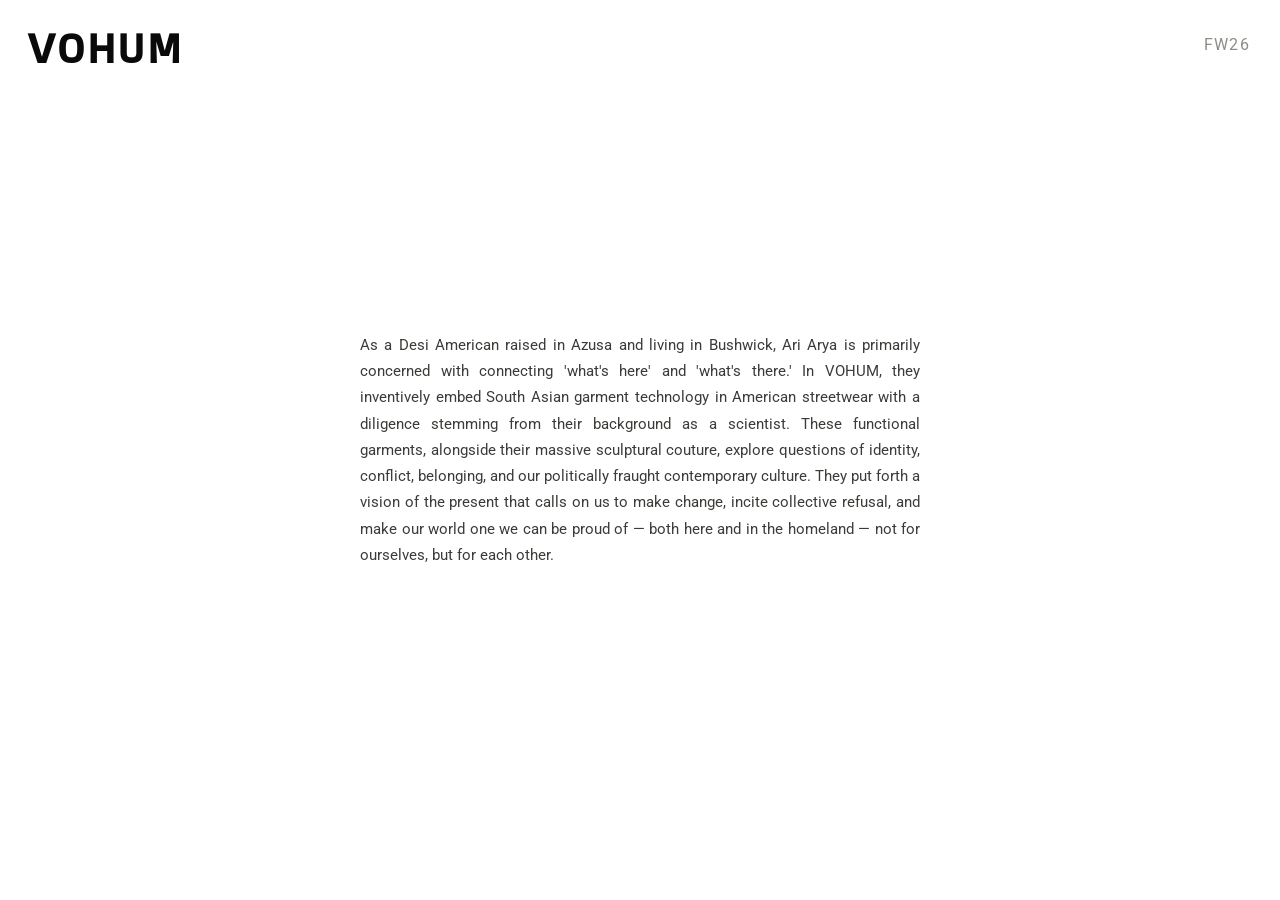
==== about.html @ 5b2bcfde "website  content" ====
<!doctype html>
<html lang="en">
  <head>
    <meta charset="UTF-8" />
    <meta name="viewport" content="width=device-width, initial-scale=1.0" />
    <title>VOHUM</title>
    <link rel="preconnect" href="https://fonts.googleapis.com" />
    <link rel="preconnect" href="https://fonts.gstatic.com" crossorigin />
    <link
      rel="preload"
      as="style"
      href="https://fonts.googleapis.com/css2?family=Doppio+One&family=Roboto:wght@300;400;500;700;900&display=block"
    />
    <link
      href="https://fonts.googleapis.com/css2?family=Doppio+One&family=Roboto:wght@300;400;500;700;900&display=block"
      rel="stylesheet"
    />
    <link rel="stylesheet" href="css/style.css" />
    <link
      rel="icon"
      href="data:image/svg+xml,%3Csvg xmlns='http://www.w3.org/2000/svg' viewBox='0 0 100 100'%3E%3Crect width='100' height='100' fill='%230a0a0a'/%3E%3Ctext x='50' y='68' font-family='Roboto, Arial, sans-serif' font-size='60' font-weight='900' fill='%23f7f6f3' text-anchor='middle'%3EV%3C/text%3E%3C/svg%3E"
    />
    <style>
      body {
        background: #ffffff;
      }
      .about-view {
        min-height: 100vh;
        display: flex;
        align-items: center;
        justify-content: center;
        padding: 40px;
      }
      .about-wrap {
        max-width: 560px;
        text-align: left;
      }
      .about-wrap h2 {
        margin: 0 0 24px;
        font-size: clamp(20px, 4vw, 28px);
        font-weight: 900;
        letter-spacing: 0.1em;
        text-transform: uppercase;
      }
      .about-wrap p {
        margin: 0;
        font-size: 15px;
        line-height: 1.75;
        color: var(--c-grey-dark);
        text-align: justify;
      }
    </style>
  </head>
  <body>
    <header class="site-header">
      <h1 class="site-title">VOHUM</h1>
      <div class="header-controls">
        <a class="menu-btn" id="menuBtn" href="index.html">FW26</a>
      </div>
    </header>

    <main class="about-view">
      <div class="about-wrap">
        <p id="aboutText"></p>
      </div>
    </main>

    <script src="js/data.js"></script>
    <script>
      document.getElementById("aboutText").textContent =
        (window.VOHUM && VOHUM.ABOUT_TEXT) || "";
    </script>
  </body>
</html>
---- css/style.css ----
:root {
  --c-black: #0a0a0a;
  --c-white: #f7f6f3;
  --c-grey: #8f8c86;
  --c-grey-dark: #3d3b38;
  --c-grey-light: #d9d6cf;
  --c-orange: #892b1f;

  --font-ui: "Roboto", -apple-system, BlinkMacSystemFont, sans-serif;
  --font-title: "Doppio One", -apple-system, BlinkMacSystemFont, sans-serif;
}

* { box-sizing: border-box; }

html, body {
  margin: 0;
  padding: 0;
}

body {
  background: var(--c-white);
  color: var(--c-black);
  font-family: var(--font-ui);
  overflow-x: hidden;
  -webkit-font-smoothing: antialiased;
}

body.modal-open { overflow: hidden; }

button { font-family: inherit; }

img { max-width: 100%; }

/* ---------- Header ---------- */

.site-header {
  position: fixed;
  inset: 0 0 auto 0;
  z-index: 50;
  display: flex;
  justify-content: space-between;
  align-items: flex-start;
  padding: clamp(16px, 3vw, 28px);
  pointer-events: none;
}

.site-title {
  margin: 0;
  font-family: var(--font-title);
  font-size: clamp(26px, 6vw, 40px);
  font-weight: 700;
  letter-spacing: 0.07em;
  line-height: 1;
  pointer-events: auto;
}

.header-controls {
  display: flex;
  align-items: center;
  gap: clamp(10px, 2vw, 18px);
  pointer-events: auto;
}

.view-toggle {
  display: flex;
  gap: 8px;
  background: none;
  border: none;
  padding: 0;
  cursor: pointer;
}

.toggle-option {
  display: flex;
  align-items: center;
  padding: 8px 3px;
  background: none;
  border: none;
  color: var(--c-grey);
  cursor: pointer;
  transition: color 0.2s ease;
}

.toggle-option svg { fill: currentColor; width: 22px; height: 22px; }

.toggle-option.active { color: var(--c-black); }
.toggle-option:hover { color: var(--c-orange); }
/* .active and :hover carry equal specificity, so when both apply at once
   (e.g. a touch device "sticking" :hover after the tap that set .active)
   the one declared later in the file wins — :hover was winning, showing
   orange on the just-selected icon instead of black. This one's more
   specific than either alone, so active always wins over a stuck hover. */
.toggle-option.active:hover { color: var(--c-black); }

.menu-btn {
  background: none;
  border: none;
  font-size: 16px;
  letter-spacing: 0.08em;
  text-transform: uppercase;
  text-decoration: none;
  color: var(--c-grey);
  cursor: pointer;
  padding: 7px 2px;
}

.menu-btn:hover { color: var(--c-orange); }

/* ---------- Views ---------- */

.view { display: none; }
.view.active { display: block; }

.spatial-view {
  padding-top: clamp(96px, 15vw, 140px);
}

.spatial-canvas {
  position: relative;
  width: 100%;
  max-width: 1600px;
  margin: 0 auto;
  min-height: clamp(950px, 135vh, 1500px);
  /* Clip here so an edge-positioned, zoomed-in look (--img-scale > 1,
     which widens its box — see .spatial-item) can never push past the
     viewport edge and trigger the iOS drift bug described above. */
  overflow-x: hidden;
}

.grid-view {
  padding-top: clamp(96px, 15vw, 140px);
  padding-bottom: 60px;
  max-width: 1020px;
  margin: 0 auto;
  /* A scaled-up look (--img-scale > 1) overflows its grid cell via plain
     content transform (see .grid-item .item-image) — clip here so that
     can never push the page wider than the viewport and trigger the iOS
     drift bug described on .spatial-canvas above. */
  overflow-x: hidden;
}

.grid-canvas {
  display: grid;
  grid-template-columns: repeat(4, 1fr);
  gap: clamp(14px, 2.4vw, 30px);
  padding: 0 clamp(16px, 3vw, 32px);
}

@media (max-width: 900px) {
  .grid-canvas { grid-template-columns: repeat(3, 1fr); }
}

@media (max-width: 620px) {
  .grid-canvas { grid-template-columns: repeat(2, 1fr); gap: 12px; }
}

@media (max-width: 480px) {
  /* Two columns reads too cramped on phones — one look per row instead.
     A flex column (not a grid row-track) so each item takes exactly the
     vertical space its own rendered size needs — a scaled-up look pushes
     the next item further down, rather than every row being forced to
     the same height with visually uneven gaps between differently-sized
     looks. */
  .grid-canvas {
    display: flex;
    flex-direction: column;
    align-items: center;
    max-width: 320px;
    margin: 0 auto;
    gap: 28px;
  }

  /* For the flex column above to actually space items by their real
     rendered height, each item's own BOX needs to grow with --img-scale
     (same idea as .spatial-item) instead of just visually overflowing it
     via transform — a transform-only overflow doesn't push flex
     siblings apart. */
  .grid-item { width: min(calc(100vw - 40px), calc(100% * max(1, var(--img-scale, 1)))); }
  .grid-item .item-image { transform: scale(min(1, var(--img-scale, 1))); }
  .grid-item.is-hovering .item-image,
  .grid-item .item-hit:focus-visible .item-image {
    transform: scale(calc(1.015 * min(1, var(--img-scale, 1))));
  }
}

/* ---------- Shared item chrome ---------- */

.item-hit {
  display: block;
  width: 100%;
  background: none;
  border: none;
  padding: 0;
  cursor: default;
  text-align: left;
  position: relative;
  z-index: 3;
}

/* Pointer only shows over the item once the alpha hit-test (main.js)
   confirms the cursor is over real pixels, not transparent padding. */
.spatial-item.is-hovering .item-hit,
.grid-item.is-hovering .item-hit,
.item-hit:focus-visible {
  cursor: pointer;
}

.item-image {
  width: 100%;
  display: block;
  aspect-ratio: 3 / 4;
  object-fit: contain;
  background: transparent;
  transform: scale(var(--img-scale, 1));
  transition: transform 0.3s ease, filter 0.3s ease;
}

/* ---------- Grid view items ---------- */

.grid-item .item-image {
  filter: grayscale(0.2) saturate(var(--img-saturation, 1));
}
.grid-item.is-hovering .item-image,
.grid-item .item-hit:focus-visible .item-image {
  filter: grayscale(0) saturate(var(--img-saturation, 1));
  transform: scale(calc(1.015 * var(--img-scale, 1)));
}

/* ---------- Spatial view items ---------- */

.spatial-item {
  position: absolute;
  left: var(--left);
  top: var(--top);
  /* Grows past the base size for any look tuned above 1x, so the zoomed
     content (object-fit:contain, unscaled beyond 1x here — see override
     below) has room and is never pushed out of frame near the viewport
     edge. Grid view doesn't have this risk, so it keeps plain content
     scaling above (uniform cell size). */
  width: calc(clamp(112px, 19vw, 230px) * max(1, var(--img-scale, 1)));
  transform: translate(-50%, -50%) scale(var(--scale));
}

.spatial-item .item-image {
  filter: drop-shadow(0 14px 20px rgba(10, 10, 10, 0.28)) saturate(var(--img-saturation, 1));
  transform: scale(min(1, var(--img-scale, 1)));
}

.spatial-item.is-hovering .item-image,
.spatial-item .item-hit:focus-visible .item-image {
  transform: scale(calc(1.03 * min(1, var(--img-scale, 1))));
}

/* ---------- Sphere layout (FX 02) ---------- */

.spatial-view { position: relative; }

.sphere-stage {
  position: fixed;
  inset: 0;
  z-index: 5;
  overflow: hidden;
  cursor: grab;
}

.sphere-stage.dragging { cursor: grabbing; }

.spatial-item.in-sphere {
  position: static;
  left: auto;
  top: auto;
  transform: none;
}

/* In the sphere, the item's own bounding box (item-hit) sits on top of
   the true background over its transparent padding too — without this,
   that padding would show the browser's plain default arrow instead of
   the drag cursor the empty space around it has. Only an actual solid
   pixel (is-hovering, alpha-gated in main.js) should read as selectable. */
.spatial-item.in-sphere .item-hit { cursor: grab; }
.spatial-item.in-sphere.is-hovering .item-hit,
.spatial-item.in-sphere .item-hit:focus-visible {
  cursor: pointer;
}

.spatial-item.in-sphere.is-hovering .item-image,
.spatial-item.in-sphere .item-hit:focus-visible .item-image {
  transform: scale(calc(1.4 * min(1, var(--img-scale, 1))));
}

.ghost-layer {
  position: absolute;
  inset: 0;
  pointer-events: none;
  will-change: transform;
}

/* Opacity of the far/near ghost layers = VOHUM.TUNING.MIN_DARKNESS /
   MAX_DARKNESS, pushed into these custom properties at startup. */
.ghost-far { z-index: 1; opacity: var(--ghost-far-opacity, 0.3); }
.ghost-near { z-index: 2; opacity: var(--ghost-near-opacity, 0.55); }

.ghost-canvas {
  display: block;
  width: 100%;
  height: 100%;
  /* The canvas is drawn small (one pixel per character cell, ~4-10px)
     then CSS-stretched to fill the item — without this, the browser's
     default smooth/bilinear upscaling blurs every character edge into
     mush. Nearest-neighbor scaling keeps them crisp. */
  image-rendering: -webkit-optimize-contrast;
  image-rendering: -moz-crisp-edges;
  image-rendering: pixelated;
  animation-name: ghostGlitch;
  animation-duration: var(--glitch-dur, 7s);
  animation-delay: var(--glitch-delay, 0s);
  animation-iteration-count: infinite;
  animation-timing-function: steps(1, end);
}

/* VOHUM.TUNING.GLITCH_FREQUENCY: 0 — main.js flags the item, this stops
   the animation outright rather than computing an infinite duration. */
.spatial-item.no-glitch .ghost-canvas { animation: none; }

@keyframes ghostGlitch {
  0%, 88%, 100% { clip-path: inset(0 0 0 0); transform: translateX(0); filter: none; }
  89% { clip-path: inset(8% 0 62% 0); transform: translateX(6px); }
  90% { clip-path: inset(55% 0 15% 0); transform: translateX(-6px); filter: hue-rotate(25deg); }
  91% { clip-path: inset(20% 0 44% 0); transform: translateX(4px); }
  92% { clip-path: inset(0 0 0 0); transform: translateX(0); filter: none; }
}

/* ---------- FX switcher (spatial view only) ---------- */

.fx-switcher {
  position: fixed;
  left: 18px;
  bottom: 18px;
  z-index: 60;
  display: flex;
  align-items: center;
  gap: 10px;
}

.fx-label {
  font-size: 9px;
  letter-spacing: 0.14em;
  color: var(--c-grey);
  margin-right: 2px;
}

.fx-btn {
  font-size: 10px;
  letter-spacing: 0.04em;
  background: none;
  border: none;
  color: var(--c-grey);
  padding: 3px 2px;
  cursor: pointer;
}

.fx-btn.active { color: var(--c-black); }
.fx-btn:hover { color: var(--c-orange); }

/* ---------- Modals ---------- */

.modal-overlay {
  position: fixed;
  inset: 0;
  background: rgba(10, 10, 10, 0.84);
  display: flex;
  align-items: center;
  justify-content: center;
  padding: 20px;
  z-index: 200;
  opacity: 0;
  pointer-events: none;
  transition: opacity 0.25s ease;
}

.modal-overlay.open { opacity: 1; pointer-events: auto; }

.modal {
  background: var(--c-white);
  width: 100%;
  max-width: 620px;
  max-height: 92vh;
  overflow: hidden;
  position: relative;
  padding: clamp(22px, 4vw, 44px);
  display: flex;
  flex-direction: column;
  align-items: center;
  gap: 20px;
}

.modal-image-wrap {
  /* Bound width by a HEIGHT budget (viewport minus modal chrome), not just
     by the modal's own max-width, so the 3:4 image's implied height can
     never push the modal past the viewport and force a scrollbar. */
  width: min(100%, calc((100vh - 200px) * 3 / 4));
  margin: 0 auto;
  position: relative;
}

.modal-image-wrap img {
  width: 100%;
  display: block;
  aspect-ratio: 3 / 4;
  object-fit: contain;
  background: transparent;
}

.modal-nav {
  position: absolute;
  top: 50%;
  transform: translateY(-50%);
  border: none;
  background: none;
  color: var(--c-black);
  font-size: 26px;
  line-height: 1;
  padding: 4px 8px;
  cursor: pointer;
  z-index: 2;
}

.modal-nav:hover { color: var(--c-orange); }
.modal-nav-prev { left: -6px; }
.modal-nav-next { right: -6px; }

.modal-dots {
  display: flex;
  justify-content: center;
  gap: 12px;
  margin-top: 10px;
}

.modal-dot {
  font-size: 22px;
  line-height: 1;
  border: none;
  background: none;
  color: var(--c-grey-light);
  padding: 4px;
  cursor: pointer;
}

.modal-dot::before { content: "\2022"; }
.modal-dot.active { color: var(--c-black); }

.modal-info {
  display: flex;
  flex-direction: column;
  align-items: center;
  text-align: center;
  gap: 10px;
}

.modal-info p {
  margin: 0;
  color: var(--c-grey-dark);
  line-height: 1.65;
  font-size: 14px;
}

.sold-out-note {
  color: var(--c-grey) !important;
  font-weight: 400;
  letter-spacing: 0.06em;
  text-transform: uppercase;
  font-size: 11px !important;
}

.modal-close {
  position: absolute;
  top: 14px;
  right: 14px;
  border: none;
  background: none;
  font-size: 26px;
  line-height: 1;
  padding: 4px 8px;
  cursor: pointer;
  color: var(--c-black);
  /* Without this, .modal-image-wrap (a later sibling, so it paints on
     top by default) can visually and functionally cover this corner on
     narrow/mobile modals where the image spans close to full width —
     the tap lands on the image, not the button underneath it. */
  z-index: 3;
}

.modal-close:hover { color: var(--c-orange); }

/* ---------- Small screens ---------- */

@media (max-width: 620px) {
  /* This width only actually governs FX01 (Orbit) — FX02 (Sphere) sets
     its own inline px width in JS, which wins over this. Orbit positions
     itself dynamically (see js/layouts.js), so it isn't tied to any fixed
     layout that would collide at a larger size. */
  .spatial-item { width: calc(clamp(110px, 27vw, 190px) * max(1, var(--img-scale, 1))); }
  .spatial-canvas { min-height: clamp(1050px, 150vh, 1600px); }
}

@media (max-width: 480px) {
  /* About/FW26 stays pinned top-right, level with VOHUM; the view-toggle
     icons stack below it instead of sharing a row. Previously both sat
     in one un-wrapped flex row, so which icon was active (a plain color
     change, no size change) could still nudge the row's total width by a
     fraction of a pixel and visibly shift About sideways. A column with
     About first removes that coupling entirely — nothing about the
     toggle's state can move it now. */
  .header-controls { flex-direction: column; align-items: flex-end; gap: 6px; }
  .menu-btn { order: -1; }
  .view-toggle { gap: 5px; }
  .toggle-option { padding: 4px 1px; }
  .toggle-option svg { width: 13px; height: 13px; }
  .menu-btn { font-size: 9px; letter-spacing: 0.08em; padding: 4px 1px; }
  .fx-switcher { left: 10px; bottom: 10px; }
}

@media (max-width: 420px) {
  .spatial-item { width: calc(clamp(96px, 26vw, 160px) * max(1, var(--img-scale, 1))); }
}
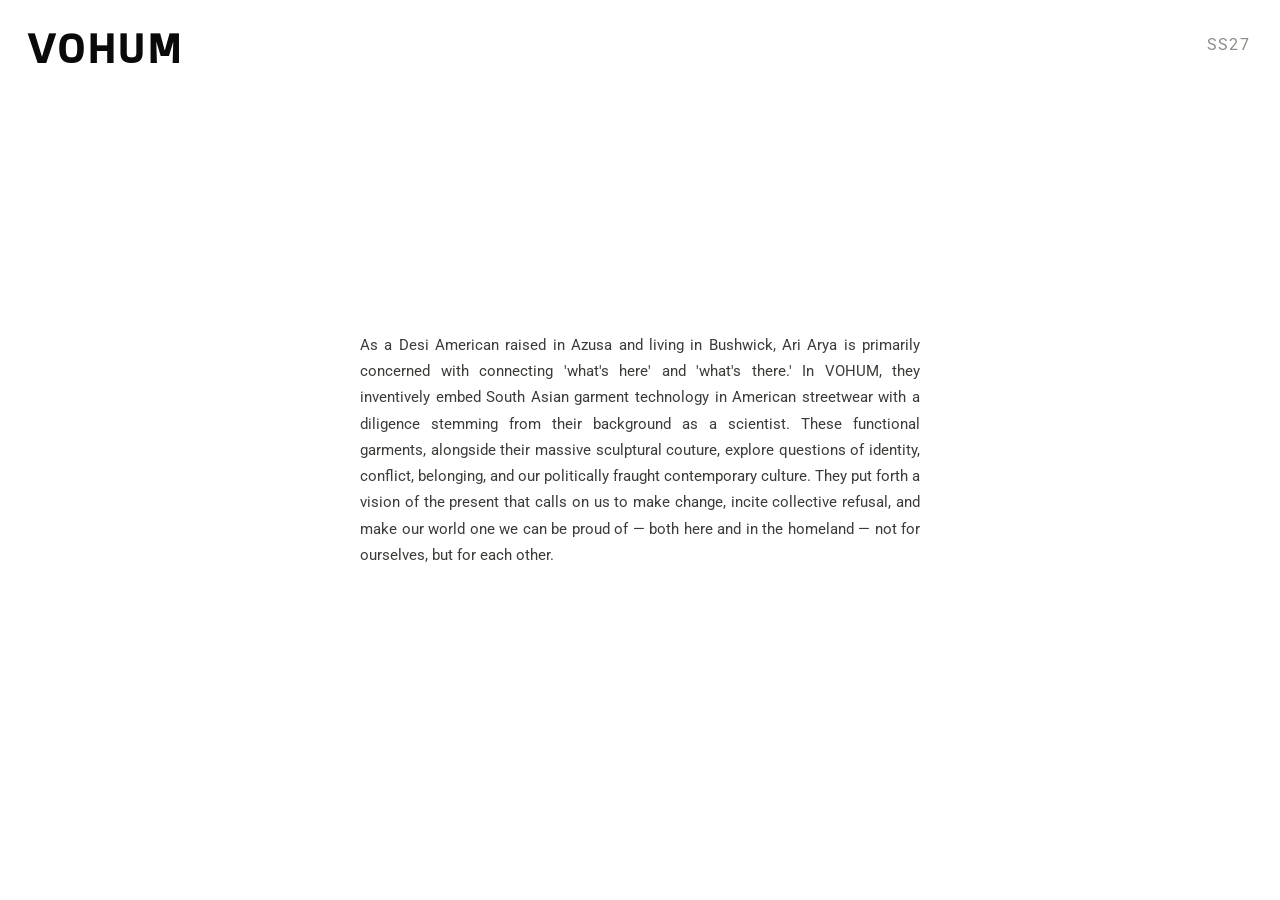
==== commit b54d1694: "nit" ====
--- a/about.html
+++ b/about.html
@@ -55,7 +55,7 @@
     <header class="site-header">
       <h1 class="site-title">VOHUM</h1>
       <div class="header-controls">
-        <a class="menu-btn" id="menuBtn" href="index.html">FW26</a>
+        <a class="menu-btn" id="menuBtn" href="index.html">SS27</a>
       </div>
     </header>
 
--- a/css/style.css
+++ b/css/style.css
@@ -120,7 +120,17 @@
   width: 100%;
   max-width: 1600px;
   margin: 0 auto;
-  min-height: clamp(950px, 135vh, 1500px);
+  min-height: clamp(560px, calc(100vh - 190px), 1600px);
+  /* dvh ("dynamic" viewport height) tracks the browser chrome's actual
+     current state — unlike vh (fixed) or JS's window.innerHeight (only
+     as fresh as the last time we happened to read it), it updates itself
+     as iOS Safari's address bar hides/shows, which is what kept causing
+     an intermittent scrollbar no amount of JS-side guessing fully fixed.
+     Support is broad enough now to rely on it outright; browsers that
+     don't understand the line simply ignore it and keep the vh one
+     above. This replaces JS setting canvas.style.minHeight — CSS wins
+     that specificity fight (inline was removed), and this is live. */
+  min-height: clamp(560px, calc(100dvh - 190px), 1600px);
   /* Clip here so an edge-positioned, zoomed-in look (--img-scale > 1,
      which widens its box — see .spatial-item) can never push past the
      viewport edge and trigger the iOS drift bug described above. */
@@ -261,6 +271,11 @@
   z-index: 5;
   overflow: hidden;
   cursor: grab;
+  /* Without this, a touch-drag here can be interpreted by the browser as
+     an attempt to scroll/pan the page, which takes the gesture away from
+     us mid-drag (firing pointercancel, never pointerup) instead of
+     letting it complete as a normal drag. */
+  touch-action: none;
 }
 
 .sphere-stage.dragging { cursor: grabbing; }
@@ -499,8 +514,7 @@
      its own inline px width in JS, which wins over this. Orbit positions
      itself dynamically (see js/layouts.js), so it isn't tied to any fixed
      layout that would collide at a larger size. */
-  .spatial-item { width: calc(clamp(110px, 27vw, 190px) * max(1, var(--img-scale, 1))); }
-  .spatial-canvas { min-height: clamp(1050px, 150vh, 1600px); }
+  .spatial-item { width: calc(clamp(190px, 48vw, 300px) * max(1, var(--img-scale, 1))); }
 }
 
 @media (max-width: 480px) {
@@ -511,15 +525,18 @@
      fraction of a pixel and visibly shift About sideways. A column with
      About first removes that coupling entirely — nothing about the
      toggle's state can move it now. */
-  .header-controls { flex-direction: column; align-items: flex-end; gap: 6px; }
+  .header-controls { flex-direction: column; align-items: flex-end; gap: 8px; }
   .menu-btn { order: -1; }
-  .view-toggle { gap: 5px; }
-  .toggle-option { padding: 4px 1px; }
-  .toggle-option svg { width: 13px; height: 13px; }
-  .menu-btn { font-size: 9px; letter-spacing: 0.08em; padding: 4px 1px; }
+  .view-toggle { gap: 10px; }
+  .toggle-option { padding: 4px 2px; }
+  .toggle-option svg { width: 24px; height: 24px; }
+  .menu-btn { font-size: 16px; letter-spacing: 0.06em; padding: 4px 2px; }
   .fx-switcher { left: 10px; bottom: 10px; }
+  /* The two-row header-controls above is taller than the single-row
+     desktop version — give content enough clearance not to sit under it. */
+  .spatial-view, .grid-view { padding-top: clamp(145px, 37vw, 190px); }
 }
 
 @media (max-width: 420px) {
-  .spatial-item { width: calc(clamp(96px, 26vw, 160px) * max(1, var(--img-scale, 1))); }
-}
+  .spatial-item { width: calc(clamp(175px, 46vw, 270px) * max(1, var(--img-scale, 1))); }
+}
